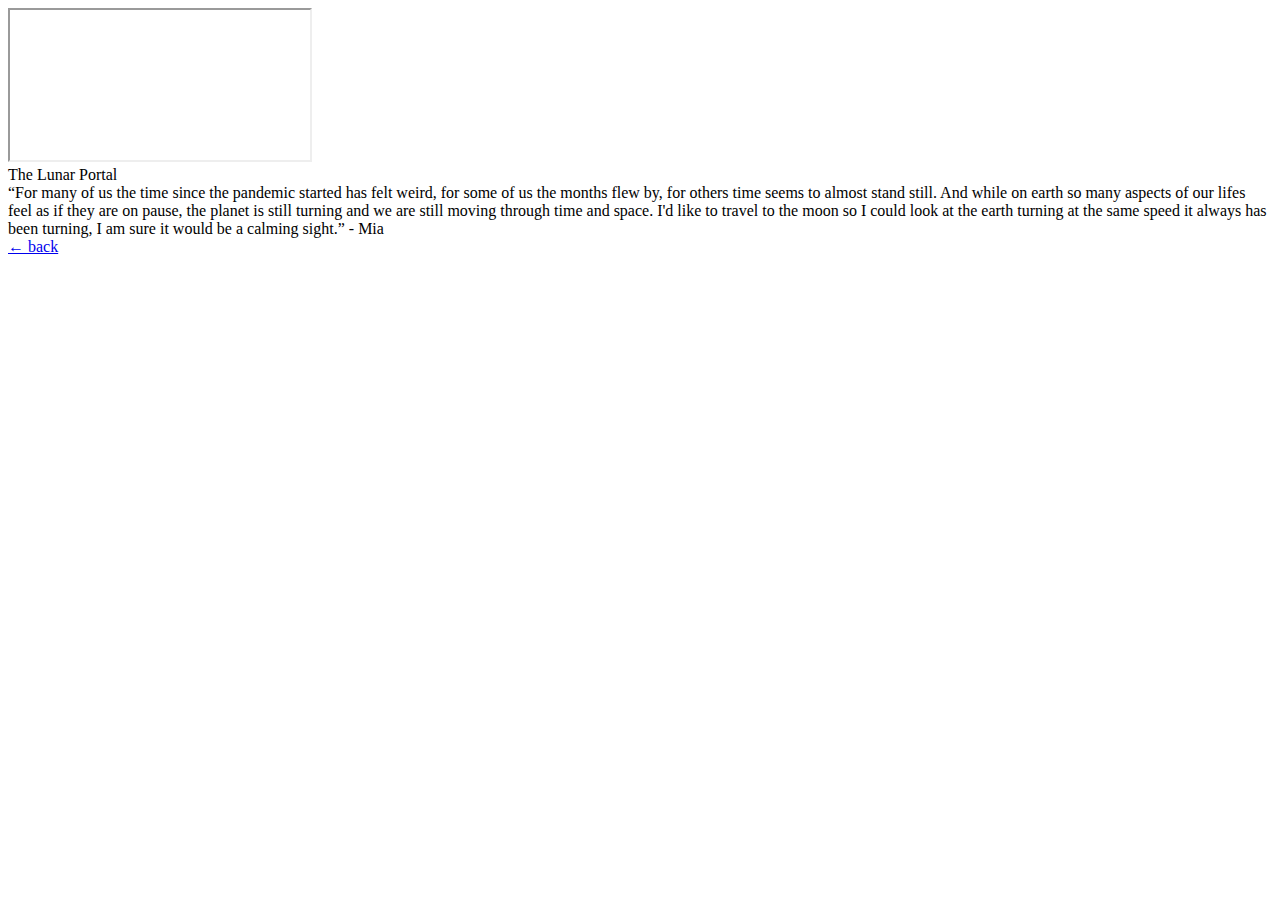
==== story/story1.html @ f1b58b53 "Add files via upload" ====
<!DOCTYPE html>
<html>

<head>
<title>randomdoor</title>
</head>
    
    
<body>
<link rel="stylesheet" href="story.css">
    
    
<iframe src="https://www.google.com/maps/embed?pb=!4v1616523574203!6m8!1m7!1szChzPIAn4RIAAAQvxgbyEg!2m2!1d29.56028532748453!2d-95.08539144618427!3f182.97!4f2.9599999999999937!5f0.7820865974627469" 
        
loading="lazy">
    
</iframe>
     
<div id="title", align-content: center;>
   The Lunar Portal
</div>

    
<div id="storys", class="disable-select", align-content: center;>
    “For many of us the time since the pandemic started has felt weird, for some of us the months flew by, for others time seems to almost stand still. And while on earth so many aspects of our lifes feel as if they are on pause, the planet is still turning and we are still moving through time and space. I'd like to travel to the moon so I could look at the earth turning at the same speed it always has been turning, I am sure it would be a calming sight.” - Mia
</div>
    
<div id="back">
<a href="../carousel.html">← back</a>    
</div>
    



</body>
</html>
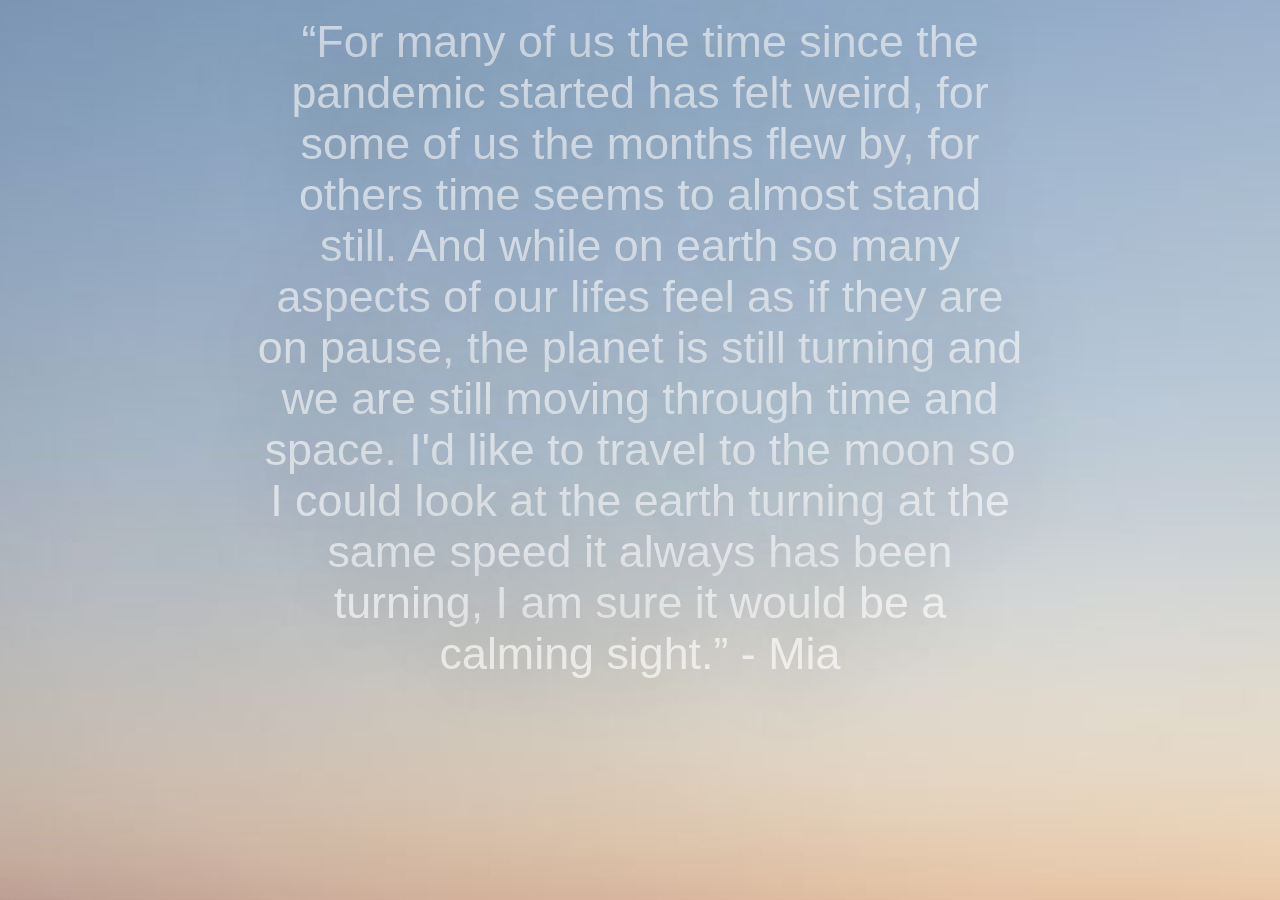
==== commit 96b3171f: "Update story1.html" ====
--- a/story/story1.html
+++ b/story/story1.html
@@ -7,7 +7,7 @@
     
     
 <body>
-<link rel="stylesheet" href="story.css">
+<link rel="stylesheet" href="../style.css">
     
     
 <iframe src="https://www.google.com/maps/embed?pb=!4v1616523574203!6m8!1m7!1szChzPIAn4RIAAAQvxgbyEg!2m2!1d29.56028532748453!2d-95.08539144618427!3f182.97!4f2.9599999999999937!5f0.7820865974627469" 
@@ -26,11 +26,11 @@
 </div>
     
 <div id="back">
-<a href="../carousel.html">← back</a>    
+<a href="../index.html">← back</a>    
 </div>
     
 
 
 
 </body>
-</html>+</html>
--- a/style.css
+++ b/style.css
@@ -0,0 +1,376 @@
+#textContainer{
+    position:fixed;
+    background-color:white;
+    width:vw;
+    height:vh;
+    z-index: 2;
+}
+#title{
+        text-decoration-color: white;
+        position:relative;
+        margin-top: 200px;
+        margin-left: 50px;
+        font-size: 22px;
+        font-family: 'Cormorant Garamond', serif;
+        font-weight: 800;
+        position: fixed;
+        line-height: 140%;
+        text-align: left;
+}
+
+#title2{
+        position:relative;
+        bottom: -100px;
+        text-decoration-color: black;
+        margin-left: 50px;
+
+    
+        font-size: 22px;
+        font-family: 'Cormorant Garamond', serif;
+        font-weight: 800;
+        position: fixed;
+        line-height: 140%;
+        text-decoration: none;
+        text-align: left;
+}
+
+#about{
+        position:fixed;
+    top:-70px;    
+    right:-200px;
+}
+
+a{
+    color:white;
+    text-decoration:none;
+}
+
+body{
+    z-index: 1;
+    margin-top: -150px;
+    margin-bottom: 0;
+    margin-left: 0;
+    margin-right: 0;
+    padding: 0;
+    
+    overflow: hidden;
+    display: -webkit-box;
+  /*  display: -ms-flexbox;*/
+    display: flex;
+    
+    background-image: url('img/bg.jpg');
+    background-size: cover;
+  
+    
+  -webkit-perspective: 1000px;
+          perspective: 1000px;
+  -webkit-transform-style: preserve-3d;
+          transform-style: preserve-3d;
+}
+
+html, body {
+
+  height: 100%;
+  /* for touch screen laptop */
+  touch-action: none; 
+}
+
+#drag-container, #spin-container {
+  position: relative;
+  display: -webkit-box;
+  display: -ms-flexbox;
+  display: flex;
+  margin: auto;
+  -webkit-transform-style: preserve-3d;
+          transform-style: preserve-3d;
+  -webkit-transform: rotateX(-10deg);
+          transform: rotateX(-10deg);
+}
+
+#drag-container img, #drag-container video {
+  -webkit-transform-style: preserve-3d;
+          transform-style: preserve-3d;
+  position: absolute;
+  left: 0;
+  top: 0;
+  width: 100%;
+  height: 100%;
+  line-height: 200px;
+  font-size: 600px;
+  text-align: center;
+
+}
+
+#drag-container img:hover{
+/*  -webkit-box-reflect: below 10px linear-gradient(transparent, transparent, #0007);*/
+  opacity:70%;
+  
+}
+
+#drag-container p {
+  font-size: 24px;
+  font-family: 'Lato', sans-serif;
+  font-weight: 500;
+  line-height: 140%;
+
+  position: FIXED;
+  top: 100%;
+  left: 50%;
+  -webkit-transform: translate(-50%,-50%) rotateX(90deg);
+          transform: translate(-50%,-50%) rotateX(90deg);
+  color: #fff;
+  width: 700px;
+  opacity: 70%;
+}
+
+#ground {
+  width: 900px;
+  height: 900px;
+  position: fixed;
+  top: 100%;
+  left: 50%;
+  -webkit-transform: translate(-50%,-50%) rotateX(90deg);
+          transform: translate(-50%,-50%) rotateX(90deg);
+  background: -webkit-radial-gradient(center center, farthest-side , #9993, transparent);
+}
+
+@-webkit-keyframes spin {
+  from{
+    -webkit-transform: rotateY(0deg);
+            transform: rotateY(0deg);
+  } to{
+    -webkit-transform: rotateY(360deg);
+            transform: rotateY(360deg);
+  }
+}
+    
+
+@keyframes spin {
+  from{
+    -webkit-transform: rotateY(0deg);
+            transform: rotateY(0deg);
+  } to{
+    -webkit-transform: rotateY(360deg);
+            transform: rotateY(360deg);
+  }
+}
+    
+    
+@-webkit-keyframes spinRevert {
+  from{
+    -webkit-transform: rotateY(360deg);
+            transform: rotateY(360deg);
+  } to{
+    -webkit-transform: rotateY(0deg);
+            transform: rotateY(0deg);
+  }
+}
+    
+    
+@keyframes spinRevert {
+  from{
+    -webkit-transform: rotateY(360deg);
+            transform: rotateY(360deg);
+  } to{
+    -webkit-transform: rotateY(0deg);
+            transform: rotateY(0deg);
+  }
+}
+
+iframe 
+{ 
+    position:fixed; 
+    top:0; 
+    left:0; 
+    bottom:0; 
+    right:0; 
+    width:100%; 
+    height:100%; 
+    border:none; 
+    margin:0%; 
+    padding:0; 
+    overflow:hidden; 
+    z-index:0;"allowfullscreen="" 
+}
+
+
+
+#story 
+{ 
+    height:0px;
+    overflow:visible;
+    pointer-events:none;
+    
+    font-size:3.5em; 
+    position:fixed; 
+   
+    font-family: sans-serif;
+    color: white;
+    text-align: center;
+    display:block;
+    opacity: 0.6;
+    
+    margin-left: 20%;
+    margin-right: 20%;
+    margin-top:15%;
+    
+    text-shadow: 0px 0px 100px #000000;
+    
+    z-index:2
+        
+}
+
+#storys
+{ 
+    height:0px;
+    overflow:visible;
+    pointer-events:none;
+    
+    font-size:2.8em; 
+    position:fixed; 
+   
+    font-family: sans-serif;
+    color: white;
+    text-align: center;
+    display:block;
+    opacity: 0.6;
+    
+    margin-left: 20%;
+    margin-right: 20%;
+    margin-top:13%;
+    
+    text-shadow: 0px 0px 100px #000000;
+    
+    z-index:2
+        
+}
+
+#title 
+{ 
+    font-size:1.1em; 
+    position:fixed; 
+   
+    font-family: sans-serif;
+    color: white;
+    text-align: center;
+    opacity: 1;
+    
+    margin-right: 43%;
+    margin-left: 43%;
+
+    margin-top:2%;
+    
+    text-shadow: 0px 0px 100px #000000;
+
+    z-index:3
+}
+
+#location 
+{ 
+    font-size:1.1em; 
+    position:fixed; 
+   
+    font-family: sans-serif;
+    color: white;
+    text-align: center;
+    opacity: 1;
+    
+    margin-right: 43%;
+    margin-left: 43%;
+
+    margin-top:760px;
+    
+    text-shadow: 0px 0px 100px #000000;
+
+    z-index:3
+}
+
+#back
+{
+    background-color: black;
+    padding-top: 10px;
+    padding-bottom:10px;
+    padding-left: 20px;
+    padding-right:20px;
+    
+    font-size:1.2em; 
+    position:fixed; 
+   
+    font-family: sans-serif;
+    color: white;
+    opacity: 0.6;
+    font-weight: 600;
+    
+    margin-right: -20px;
+
+    margin-top:70px;
+    
+    text-shadow: 0px 0px 10px #000000;
+    
+    z-index:4
+}
+
+/* unvisited link */
+a:link {
+  color: white;
+  text-decoration: none;
+}
+
+/* visited link */
+a:visited {
+  color: white;
+  text-decoration: none;
+}
+
+/* mouse over link */
+a:hover {
+  color: pink;
+  text-decoration: none;
+}
+
+/* selected link */
+a:active {
+  color: white;
+  text-decoration: none;
+}
+
+img {
+  height: 500px;
+  padding: 10px;
+  z-index:0
+    
+}
+
+#logo{
+
+    font-size:1.2em; 
+    position:fixed; 
+   
+    font-family: sans-serif;
+    color: black;
+    font-weight: 400;
+    
+    padding:40px;
+    
+    z-index:3
+
+}
+
+
+.column {
+  float: left;
+  padding-top:200px;
+  padding-left: 10%;
+}
+
+.left, .right {
+  width: 25%;
+}
+
+.middle {
+  width: 50%;
+}
+
+ .disable-select{
+  user-select:none;
+}
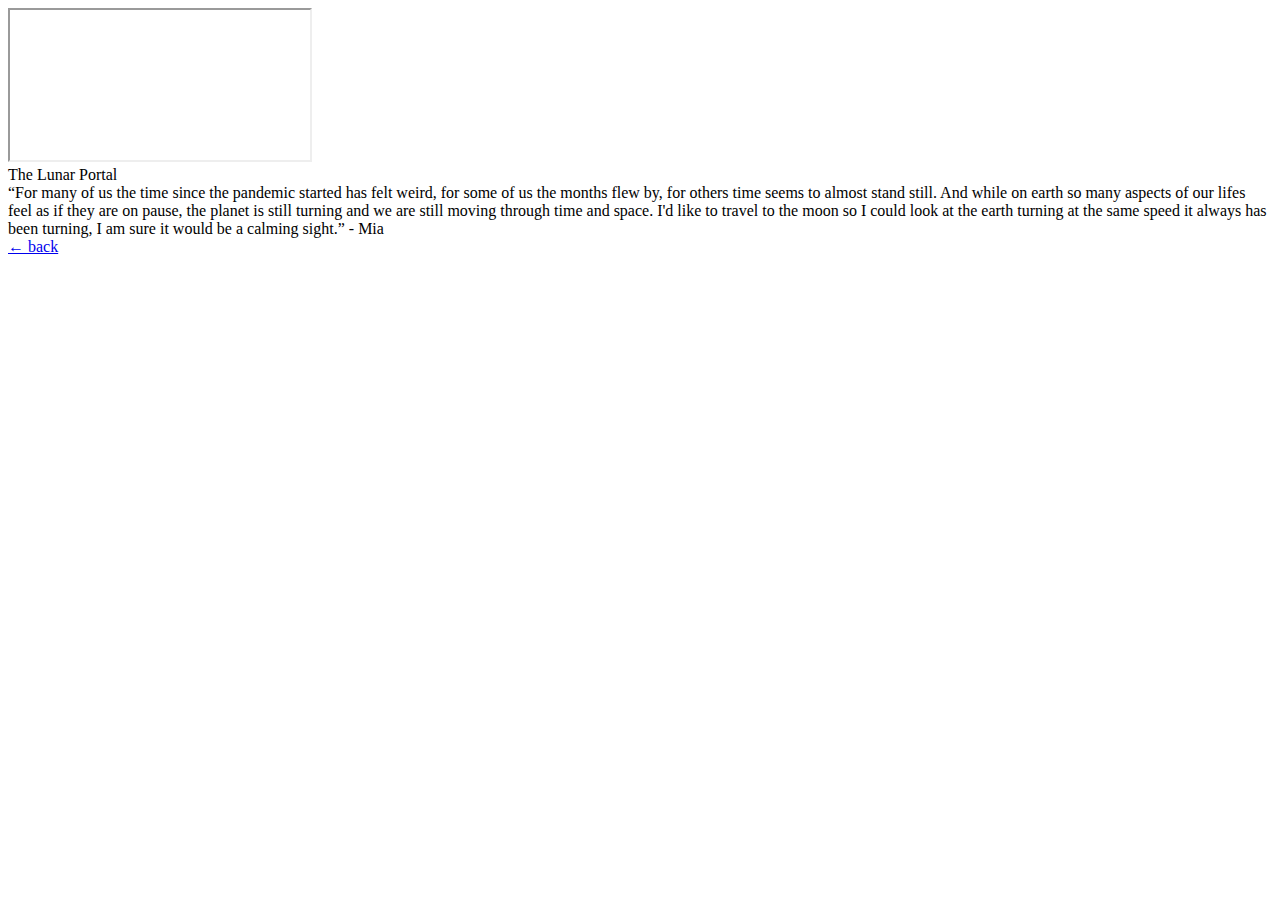
==== commit 7c01355c: "Add files via upload" ====
--- a/story/story1.html
+++ b/story/story1.html
@@ -7,7 +7,7 @@
     
     
 <body>
-<link rel="stylesheet" href="../style.css">
+<link rel="stylesheet" href="./story.css">
     
     
 <iframe src="https://www.google.com/maps/embed?pb=!4v1616523574203!6m8!1m7!1szChzPIAn4RIAAAQvxgbyEg!2m2!1d29.56028532748453!2d-95.08539144618427!3f182.97!4f2.9599999999999937!5f0.7820865974627469" 
@@ -33,4 +33,4 @@
 
 
 </body>
-</html>
+</html>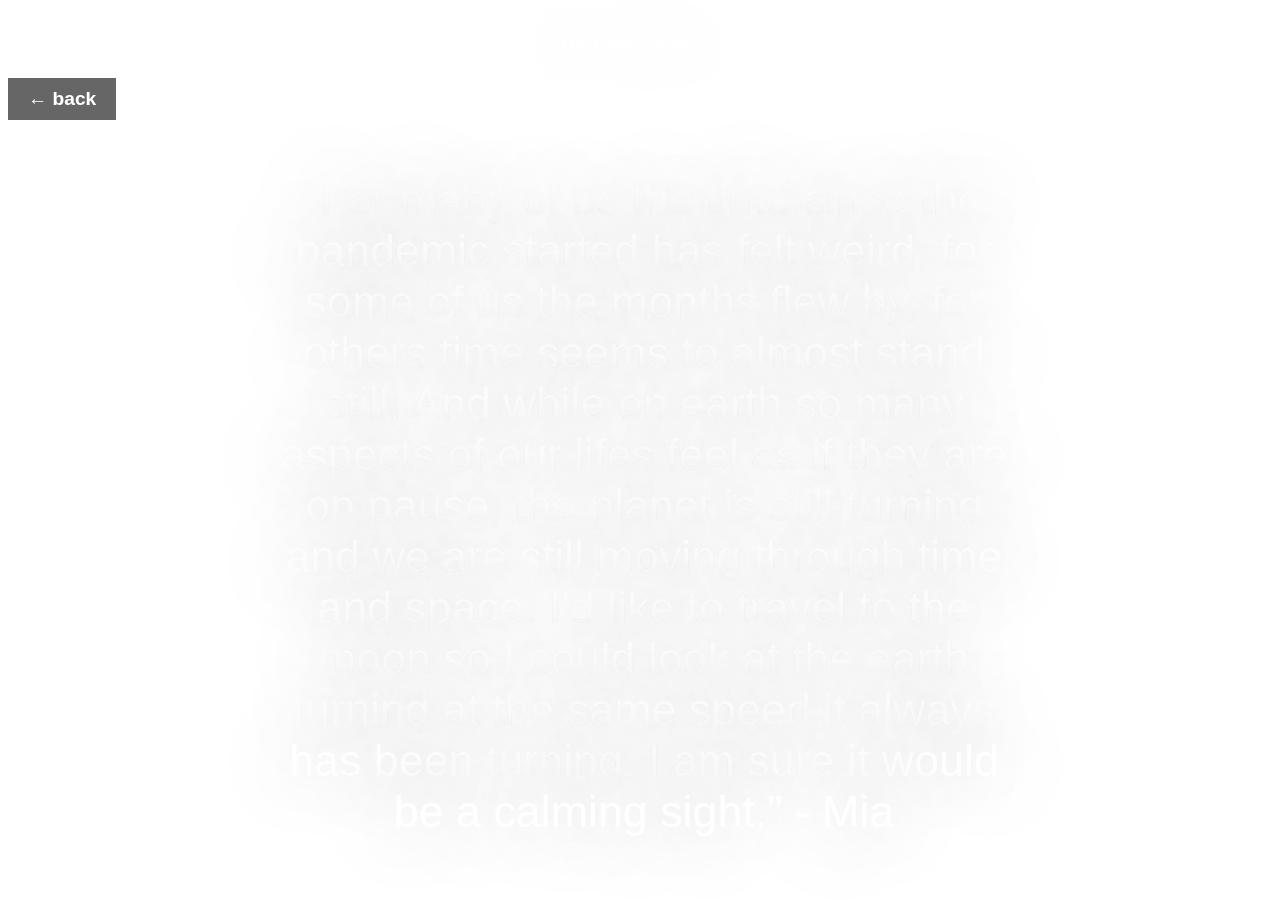
==== commit 5e422739: "Update story1.html" ====
--- a/story/story1.html
+++ b/story/story1.html
@@ -7,7 +7,7 @@
     
     
 <body>
-<link rel="stylesheet" href="./story.css">
+<link rel="stylesheet" href="story.css">
     
     
 <iframe src="https://www.google.com/maps/embed?pb=!4v1616523574203!6m8!1m7!1szChzPIAn4RIAAAQvxgbyEg!2m2!1d29.56028532748453!2d-95.08539144618427!3f182.97!4f2.9599999999999937!5f0.7820865974627469" 
@@ -33,4 +33,4 @@
 
 
 </body>
-</html>+</html>
--- a/story/story.css
+++ b/story/story.css
@@ -0,0 +1,197 @@
+iframe 
+{ 
+    position:fixed; 
+    top:0; 
+    left:0; 
+    bottom:0; 
+    right:0; 
+    width:100%; 
+    height:100%; 
+    border:none; 
+    margin:0%; 
+    padding:0; 
+    overflow:hidden; 
+    z-index:0;"allowfullscreen="" 
+}
+
+
+
+#story 
+{ 
+    height:0px;
+    overflow:visible;
+    pointer-events:none;
+    
+    font-size:3.5em; 
+    position:fixed; 
+   
+    font-family: sans-serif;
+    color: white;
+    text-align: center;
+    display:block;
+    opacity: 0.6;
+    
+    margin-left: 20%;
+    margin-right: 20%;
+    margin-top:15%;
+    
+    text-shadow: 0px 0px 100px #000000;
+    
+    z-index:2
+        
+}
+
+#storys
+{ 
+    height:0px;
+    overflow:visible;
+    pointer-events:none;
+    
+    font-size:2.8em; 
+    position:fixed; 
+   
+    font-family: sans-serif;
+    color: white;
+    text-align: center;
+    display:block;
+    opacity: 0.6;
+    
+    margin-left: 20%;
+    margin-right: 20%;
+    margin-top:13%;
+    
+    text-shadow: 0px 0px 100px #000000;
+    
+    z-index:2
+        
+}
+
+#title 
+{ 
+    font-size:1.1em; 
+    position:fixed; 
+   
+    font-family: sans-serif;
+    color: white;
+    text-align: center;
+    opacity: 1;
+    
+    margin-right: 43%;
+    margin-left: 43%;
+
+    margin-top:2%;
+    
+    text-shadow: 0px 0px 100px #000000;
+
+    z-index:3
+}
+
+#location 
+{ 
+    font-size:1.1em; 
+    position:fixed; 
+   
+    font-family: sans-serif;
+    color: white;
+    text-align: center;
+    opacity: 1;
+    
+    margin-right: 43%;
+    margin-left: 43%;
+
+    margin-top:760px;
+    
+    text-shadow: 0px 0px 100px #000000;
+
+    z-index:3
+}
+
+#back
+{
+    background-color: black;
+    padding-top: 10px;
+    padding-bottom:10px;
+    padding-left: 20px;
+    padding-right:20px;
+    
+    font-size:1.2em; 
+    position:fixed; 
+   
+    font-family: sans-serif;
+    color: white;
+    opacity: 0.6;
+    font-weight: 600;
+    
+    margin-right: -20px;
+
+    margin-top:70px;
+    
+    text-shadow: 0px 0px 10px #000000;
+    
+    z-index:4
+}
+
+/* unvisited link */
+a:link {
+  color: white;
+  text-decoration: none;
+}
+
+/* visited link */
+a:visited {
+  color: white;
+  text-decoration: none;
+}
+
+/* mouse over link */
+a:hover {
+  color: pink;
+  text-decoration: none;
+}
+
+/* selected link */
+a:active {
+  color: white;
+  text-decoration: none;
+}
+
+img {
+  height: 500px;
+  padding: 10px;
+  z-index:0
+    
+}
+
+#logo{
+
+    font-size:1.2em; 
+    position:fixed; 
+   
+    font-family: sans-serif;
+    color: black;
+    font-weight: 400;
+    
+    padding:40px;
+    
+    z-index:3
+
+}
+
+
+.column {
+  float: left;
+  padding-top:200px;
+  padding-left: 10%;
+}
+
+.left, .right {
+  width: 25%;
+}
+
+.middle {
+  width: 50%;
+}
+
+ .disable-select{
+  user-select:none;
+}
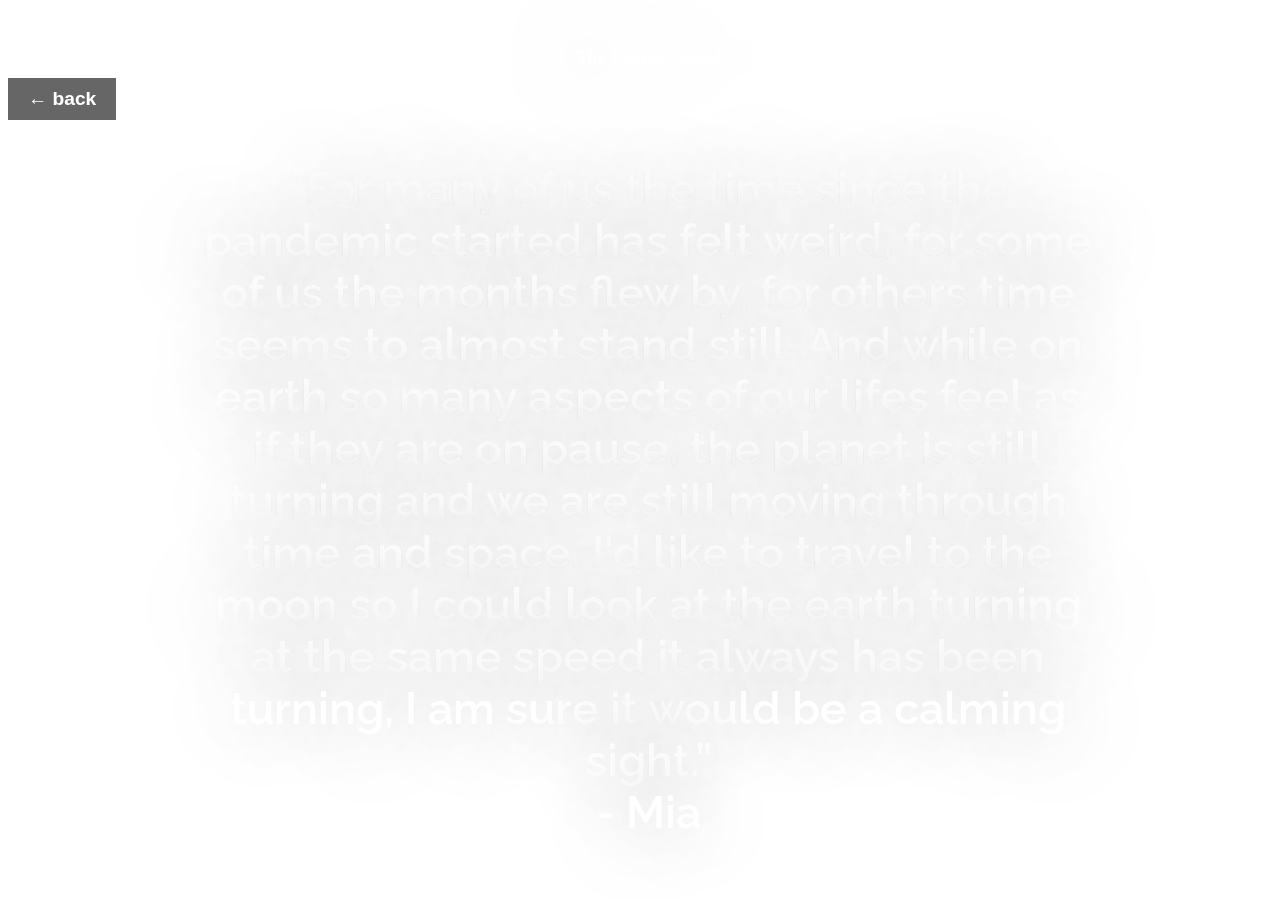
==== commit 5ae49779: "Update story1.html" ====
--- a/story/story1.html
+++ b/story/story1.html
@@ -2,32 +2,36 @@
 <html>
 
 <head>
-<title>randomdoor</title>
-</head>
-    
+	<title>randomdoor</title>
+	</head>
+	
+	<link rel="stylesheet" href="./story.css">
+
+	<link rel="preconnect" href="https://fonts.gstatic.com">
+	<link href="https://fonts.googleapis.com/css2?family=Cormorant+Garamond:wght@300;400;500;600;700&family=Lato:wght@300;400;700;900&family=Raleway:wght@300;400;500;600;700&display=swap" rel="stylesheet">
     
 <body>
-<link rel="stylesheet" href="story.css">
-    
-    
-<iframe src="https://www.google.com/maps/embed?pb=!4v1616523574203!6m8!1m7!1szChzPIAn4RIAAAQvxgbyEg!2m2!1d29.56028532748453!2d-95.08539144618427!3f182.97!4f2.9599999999999937!5f0.7820865974627469" 
-        
-loading="lazy">
-    
-</iframe>
-     
-<div id="title", align-content: center;>
-   The Lunar Portal
-</div>
 
-    
-<div id="storys", class="disable-select", align-content: center;>
-    “For many of us the time since the pandemic started has felt weird, for some of us the months flew by, for others time seems to almost stand still. And while on earth so many aspects of our lifes feel as if they are on pause, the planet is still turning and we are still moving through time and space. I'd like to travel to the moon so I could look at the earth turning at the same speed it always has been turning, I am sure it would be a calming sight.” - Mia
-</div>
-    
-<div id="back">
-<a href="../index.html">← back</a>    
-</div>
+	<iframe src="https://www.google.com/maps/embed?pb=!4v1616523574203!6m8!1m7!1szChzPIAn4RIAAAQvxgbyEg!2m2!1d29.56028532748453!2d-95.08539144618427!3f182.97!4f2.9599999999999937!5f0.7820865974627469" 
+
+	loading="lazy">
+
+	</iframe>
+
+	<div id="title">
+	   The Lunar Portal
+	</div>
+	
+
+
+
+	<div id="storys", class="disable-select">
+		“For many of us the time since the pandemic started has felt weird, for some of us the months flew by, for others time seems to almost stand still. And while on earth so many aspects of our lifes feel as if they are on pause, the planet is still turning and we are still moving through time and space. I'd like to travel to the moon so I could look at the earth turning at the same speed it always has been turning, I am sure it would be a calming sight.” <br>- Mia
+	</div>
+
+	<div id="back">
+	<a href="../index.html">← back</a>    
+	</div>
     
 
 
--- a/story/story.css
+++ b/story/story.css
@@ -18,22 +18,29 @@
 
 #story 
 { 
-    height:0px;
+	position: relative;
+
+	height:60%;
+	width:70%;
+	margin:15%;
+	margin-top:15%;
+	
+	
+/*	background-color: aliceblue;*/
+	
+/*	height:0px;*/
     overflow:visible;
     pointer-events:none;
     
-    font-size:3.5em; 
-    position:fixed; 
-   
-    font-family: sans-serif;
-    color: white;
-    text-align: center;
-    display:block;
+    font-size:3.8em; 
+    position:fixed; 
+   
+    font-family: 'Raleway', sans-serif;
+	font-weight: 600;
+    color: white;
+    text-align: center;
+	
     opacity: 0.6;
-    
-    margin-left: 20%;
-    margin-right: 20%;
-    margin-top:15%;
     
     text-shadow: 0px 0px 100px #000000;
     
@@ -43,22 +50,28 @@
 
 #storys
 { 
-    height:0px;
+	position: relative;
+	
+	height:60%;
+	width:70%;
+	margin:15%;
+	margin-top:12%;
+	
+/*	background-color: aliceblue;*/
+	
+/*	height:0px;*/
     overflow:visible;
     pointer-events:none;
     
     font-size:2.8em; 
     position:fixed; 
    
-    font-family: sans-serif;
-    color: white;
-    text-align: center;
-    display:block;
+    font-family: 'Raleway', sans-serif;
+	font-weight: 600;
+    color: white;
+    text-align: center;
+	
     opacity: 0.6;
-    
-    margin-left: 20%;
-    margin-right: 20%;
-    margin-top:13%;
     
     text-shadow: 0px 0px 100px #000000;
     
@@ -71,15 +84,18 @@
     font-size:1.1em; 
     position:fixed; 
    
-    font-family: sans-serif;
-    color: white;
-    text-align: center;
+    font-size: 22px;
+    font-family: 'Cormorant Garamond', serif;
+    font-weight: 800;
+    color: white;
+    text-align: center;
+	display:block;
     opacity: 1;
     
-    margin-right: 43%;
-    margin-left: 43%;
-
-    margin-top:2%;
+    margin-left:25%;
+	margin-right: 25%;
+	width: 50%;
+    top:5%;
     
     text-shadow: 0px 0px 100px #000000;
 
@@ -195,3 +211,13 @@
  .disable-select{
   user-select:none;
 }
+
+#question{
+        position:fixed;
+        top: 20px;
+        left: 50px;
+	    z-index: 4;  
+	    width：40px;
+	    height：40px;
+		background:red;
+}
